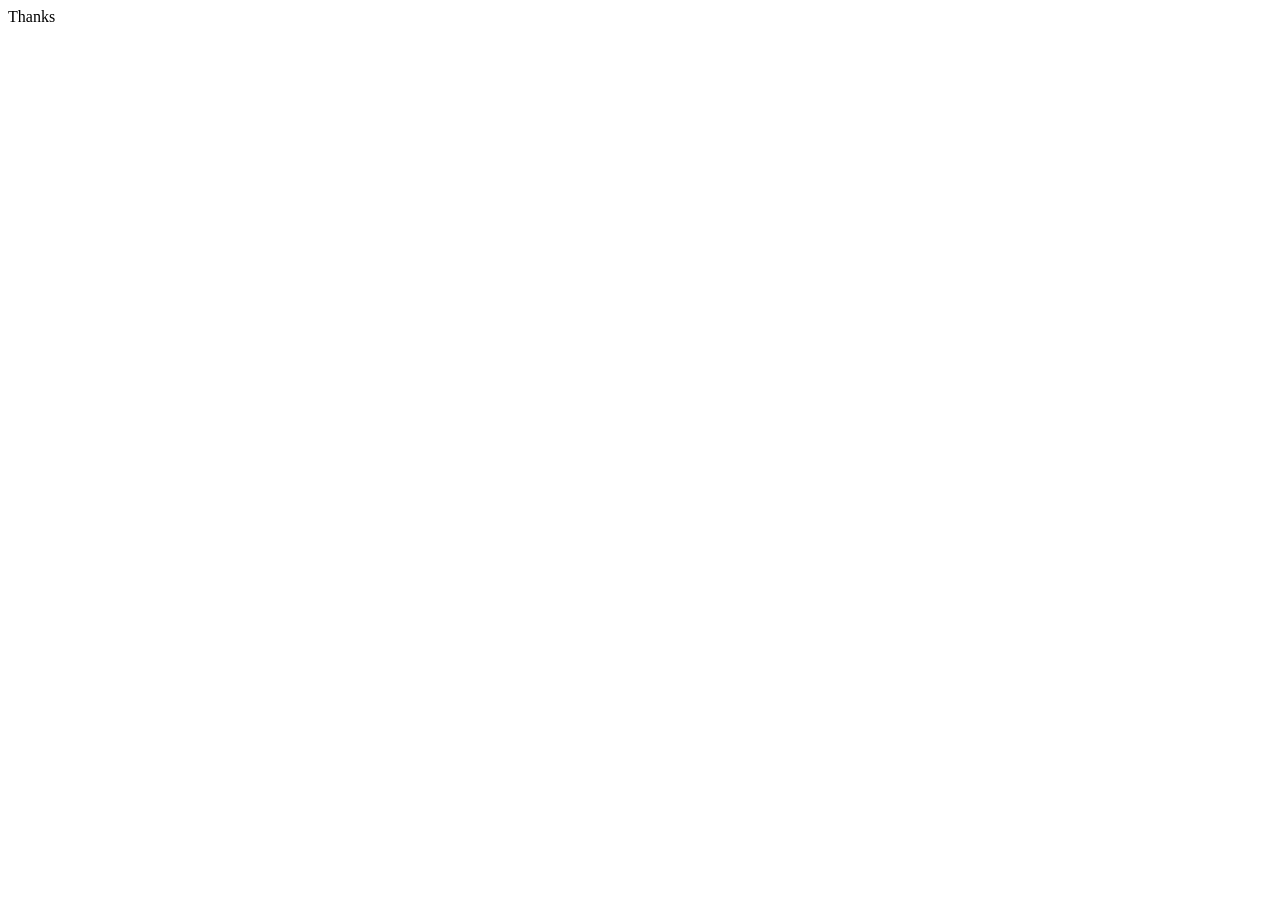
==== thanks.html @ eddb68ce "First Commit" ====
<!DOCTYPE html>
<html lang="en">

<head>
    <meta charset="UTF-8">
    <meta name="viewport" content="width=device-width, initial-scale=1.0">
    <title>Document</title>
</head>

<body>
    Thanks
</body>

</html>
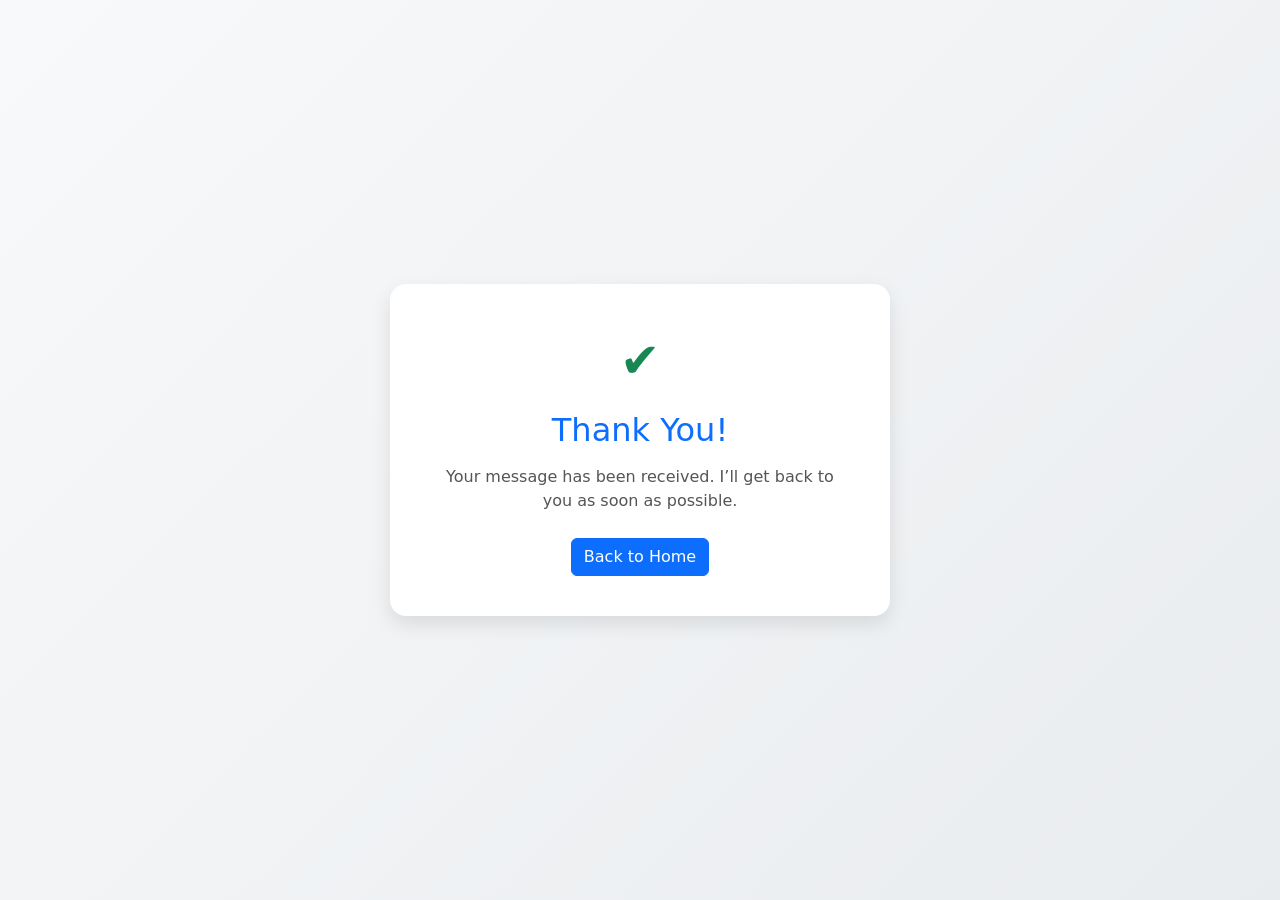
==== commit 784261e3: "Second Commit" ====
--- a/thanks.html
+++ b/thanks.html
@@ -4,11 +4,68 @@
 <head>
     <meta charset="UTF-8">
     <meta name="viewport" content="width=device-width, initial-scale=1.0">
-    <title>Document</title>
+    <title>Thank You</title>
+    <link href="https://cdn.jsdelivr.net/npm/bootstrap@5.3.2/dist/css/bootstrap.min.css" rel="stylesheet">
+    <style>
+        body {
+            background: linear-gradient(135deg, #f8f9fa, #e9ecef);
+            height: 100vh;
+            display: flex;
+            align-items: center;
+            justify-content: center;
+        }
+
+        .thankyou-card {
+            background: #fff;
+            border-radius: 1rem;
+            box-shadow: 0 8px 20px rgba(0, 0, 0, 0.1);
+            padding: 40px;
+            text-align: center;
+            max-width: 500px;
+            width: 100%;
+            animation: fadeInUp 0.6s ease;
+        }
+
+        .thankyou-card h1 {
+            font-size: 2rem;
+            margin-bottom: 15px;
+            color: #0d6efd;
+        }
+
+        .thankyou-card p {
+            color: #555;
+            margin-bottom: 25px;
+        }
+
+        .thankyou-icon {
+            font-size: 3rem;
+            color: #198754;
+            margin-bottom: 15px;
+        }
+
+        @keyframes fadeInUp {
+            from {
+                opacity: 0;
+                transform: translateY(20px);
+            }
+
+            to {
+                opacity: 1;
+                transform: translateY(0);
+            }
+        }
+    </style>
 </head>
 
 <body>
-    Thanks
+
+    <div class="thankyou-card">
+        <div class="thankyou-icon">✔️</div>
+        <h1>Thank You!</h1>
+        <p>Your message has been received. I’ll get back to you as soon as possible.</p>
+        <a href="index.html" class="btn btn-primary">Back to Home</a>
+    </div>
+
 </body>
 
 </html>
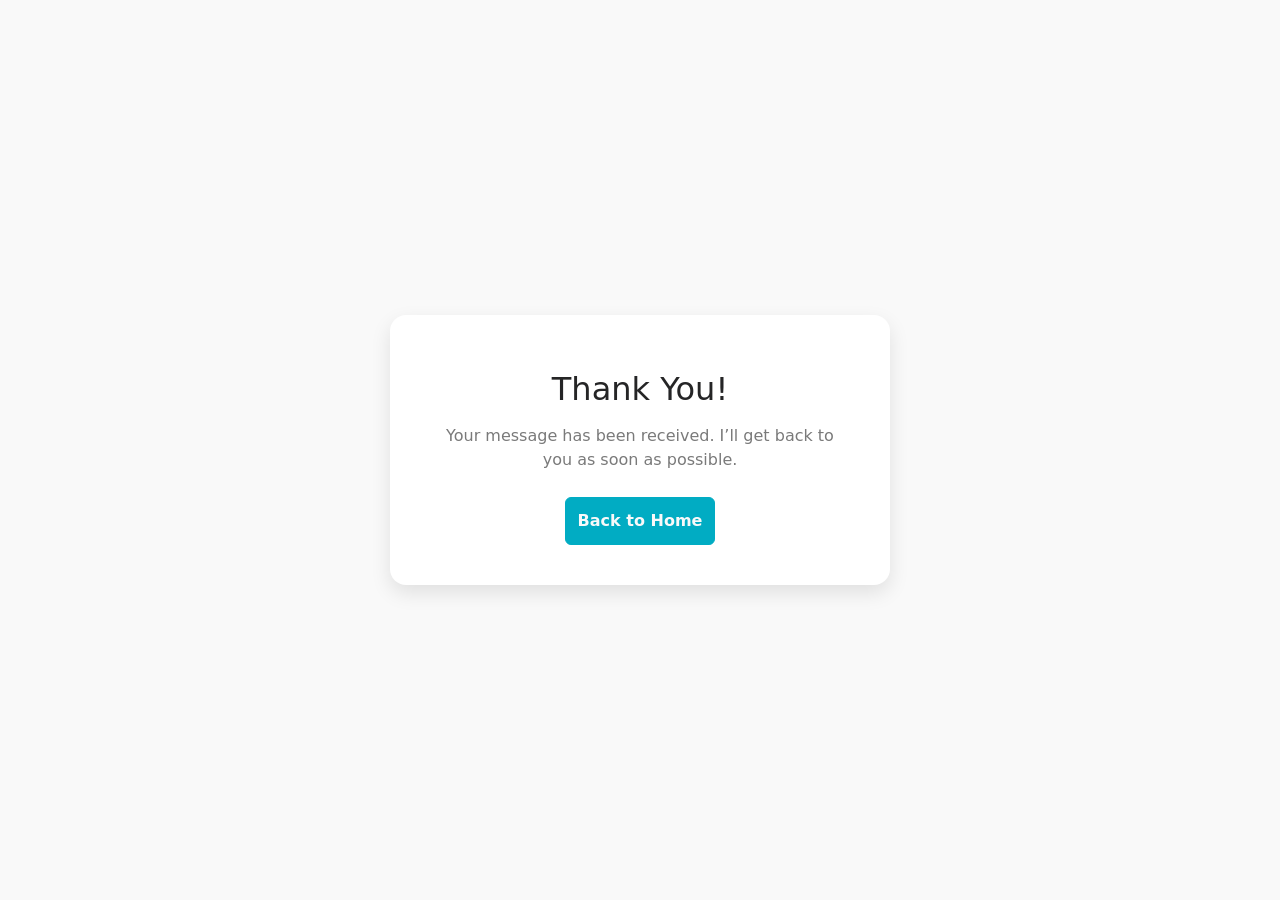
==== commit 1e07d321: "Update" ====
--- a/thanks.html
+++ b/thanks.html
@@ -5,10 +5,26 @@
     <meta charset="UTF-8">
     <meta name="viewport" content="width=device-width, initial-scale=1.0">
     <title>Thank You</title>
+
+    <!-- Favicon -->
+    <link rel="apple-touch-icon" sizes="180x180" href="assets/favicon/apple-touch-icon.png">
+    <link rel="icon" type="image/png" sizes="32x32" href="assets/favicon/favicon-32x32.png">
+    <link rel="icon" type="image/png" sizes="16x16" href="assets/favicon/favicon-16x16.png">
+    <link rel="manifest" href="assets/favicon/site.webmanifest">
+
+    <!-- Bootstrap -->
     <link href="https://cdn.jsdelivr.net/npm/bootstrap@5.3.2/dist/css/bootstrap.min.css" rel="stylesheet">
+
+    <!-- Flaticon -->
+    <link rel='stylesheet'
+        href='https://cdn-uicons.flaticon.com/2.6.0/uicons-regular-rounded/css/uicons-regular-rounded.css'>
+
+    <!-- Local Assets -->
+    <link href="./assets/css/style.css" rel="stylesheet">
+    <script src="./assets/js/thanks.js"></script>
+
     <style>
         body {
-            background: linear-gradient(135deg, #f8f9fa, #e9ecef);
             height: 100vh;
             display: flex;
             align-items: center;
@@ -16,7 +32,7 @@
         }
 
         .thankyou-card {
-            background: #fff;
+            background: var(--card-bg);
             border-radius: 1rem;
             box-shadow: 0 8px 20px rgba(0, 0, 0, 0.1);
             padding: 40px;
@@ -29,17 +45,17 @@
         .thankyou-card h1 {
             font-size: 2rem;
             margin-bottom: 15px;
-            color: #0d6efd;
+            color: var(--text);
         }
 
         .thankyou-card p {
-            color: #555;
+            color: var(--muted);
             margin-bottom: 25px;
         }
 
         .thankyou-icon {
             font-size: 3rem;
-            color: #198754;
+            color: var(--primary-accent);
             margin-bottom: 15px;
         }
 
@@ -60,10 +76,12 @@
 <body>
 
     <div class="thankyou-card">
-        <div class="thankyou-icon">✔️</div>
+        <div class="thankyou-icon"><i class="fi fi-rr-check"></i></div>
         <h1>Thank You!</h1>
         <p>Your message has been received. I’ll get back to you as soon as possible.</p>
-        <a href="index.html" class="btn btn-primary">Back to Home</a>
+        <a href="https://soumiknandi.github.io"
+            class="btn thankyou-btn align-items-center justify-content-center align-content-center">Back to
+            Home</a>
     </div>
 
 </body>
--- a/assets/css/style.css
+++ b/assets/css/style.css
@@ -0,0 +1,665 @@
+/* Globals */
+:root {
+    --bg: #F9F9F9;
+    --text: #252526;
+    --muted: #7A7A7A;
+    --card-bg: #ffffff;
+    --card-border: #E0E0E0;
+    --primary-accent: #01acc3;
+    --nav-bg: #F9F9F9;
+    --footer-bg: #252526;
+}
+
+/* Dark theme overrides */
+:root[data-theme="dark"] {
+    --bg: #1A0A2A;
+    --text: #F0F4F7;
+    --muted: #C0B7D1;
+    --card-bg: #28143C;
+    --card-border: rgba(255, 51, 204, 0.15);
+    --nav-bg: #1A0A2A;
+    --footer-bg: #201133;
+    --primary-accent: #FF33CC;
+    --bs-secondary-color: #adb5bd;
+    --bs-nav-link-color: #e6eef8;
+}
+
+/* Body */
+
+body {
+    background-color: var(--bg);
+    color: var(--text);
+    transition: background-color .3s ease, color .3s ease;
+    scroll-behavior: smooth;
+}
+
+/* Common */
+
+.btn {
+    color: var(--bg);
+}
+
+.card {
+    background-color: var(--card-bg);
+    border-color: var(--card-border);
+    color: var(--text);
+}
+
+footer {
+    background-color: var(--footer-bg) !important;
+    color: var(--muted);
+}
+
+button {
+    transition: background-color 0.3s ease, color 0.3s ease, border-color 0.3s ease;
+    background-color: var(--primary-accent) !important;
+    border-color: var(--primary-accent) !important;
+}
+
+button:hover:not(#theme-toggle-mobile) {
+    background-color: darken(var(--primary-accent), 5%) !important;
+    border-color: darken(var(--primary-accent), 5%) !important;
+    color: var(--primary-accent) !important;
+}
+
+
+/* Navbar */
+
+.navbar,
+.bg-body-tertiary {
+    background-color: var(--nav-bg) !important;
+}
+
+.navbar-brand {
+    /* font-weight: bold; */
+    color: var(--text) !important;
+    transition: color 0.3s ease;
+}
+
+.nav-link {
+    color: var(--muted) !important;
+    transition: color 0.3s ease;
+}
+
+.nav-link.active {
+    color: var(--text) !important;
+    font-weight: bold;
+}
+
+/* Theme toggler */
+
+#theme-toggle {
+    line-height: 1;
+    padding: 0.35rem 0.6rem;
+}
+
+.theme-toggle-mobile {
+    position: fixed;
+    right: 16px;
+    top: 72px;
+    z-index: 1100;
+    border-radius: 50%;
+    width: 44px;
+    height: 44px;
+    padding: 0;
+    display: none;
+    align-items: center;
+    justify-content: center;
+    font-size: 18px;
+    box-shadow: 0 6px 18px rgba(0, 0, 0, 0.12);
+    transition: transform .12s ease, background-color .2s ease;
+    background-color: var(--primary-accent);
+    color: var(--bg);
+    border: none !important;
+}
+
+/* show on small screens */
+@media (max-width: 768px) {
+    .theme-toggle-mobile {
+        display: flex;
+    }
+}
+
+.theme-toggle-mobile:active {
+    transform: scale(.96);
+}
+
+/* Sections */
+
+.my-section {
+    min-height: 90vh;
+}
+
+.home-section {
+    min-height: 100vh;
+}
+
+.scroll-section {
+    scroll-margin-top: 70px;
+}
+
+/* Bottom Navbar */
+
+.bottom-nav {
+    position: fixed;
+    bottom: 0;
+    left: 0;
+    width: 100%;
+    height: 62px;
+    background: var(--nav-bg);
+    z-index: 999;
+    padding-left: 8px;
+    padding-right: 8px;
+}
+
+.nav-label {
+    display: none;
+}
+
+.bottom-nav .nav-link {
+    color: var(--muted) !important;
+    font-size: 0.85rem;
+    display: flex;
+    flex-direction: column;
+    align-items: center;
+    padding: 8px 0 0 0;
+    transition: color 0.3s ease;
+    transition: border-bottom 0.3s ease;
+}
+
+.bottom-nav .nav-link i {
+    font-size: 1.4rem;
+    margin-bottom: 3px;
+}
+
+.bottom-nav .nav-link.active {
+    color: var(--text) !important;
+    border-bottom: 1px solid var(--text) !important;
+    font-weight: 600;
+}
+
+@media (max-width: 768px) {
+    .bottom-nav {
+        display: block !important;
+    }
+
+    body {
+        padding-bottom: 56px;
+    }
+
+    #main-navbar {
+        display: none !important;
+    }
+}
+
+
+/* Home Section */
+
+.btn-image {
+    display: inline-flex;
+    align-items: center;
+    border-radius: 50%
+}
+
+.btn-image img {
+    width: 68px;
+    height: 68px;
+    border-radius: 50%
+}
+
+.btn-image:hover {
+    transition: transform 0.3s;
+    transform: translateY(-4px);
+    transform: scale(1.1);
+    border-radius: 50%
+}
+
+.top-text-hi {
+    display: none;
+    text-align: center;
+}
+
+.home-social-icon {
+    font-size: 64px;
+    color: var(--text);
+}
+
+.home-social-icon:hover {
+    color: var(--primary-accent);
+    transition: color 0.3s ease;
+    transform: scale(1.3);
+
+}
+
+#downloadcvbtn,
+#contactbtn {
+    height: 56px;
+    text-decoration: none;
+    font-weight: bold;
+}
+
+
+@media (max-width: 768px) {
+
+    #downloadcvbtn,
+    #contactbtn {
+        width: 90%;
+    }
+
+    .downloadcvbtn-wrapper {
+        display: flex;
+        justify-content: center;
+    }
+
+    .social-link-wrapper {
+        justify-content: center;
+    }
+
+    .social-link-wrapper a {
+        margin-left: 12px;
+        margin-right: 12px;
+    }
+
+    .top-text {
+        display: none;
+    }
+
+    .top-text-hi {
+        display: block;
+    }
+
+    .top-title {
+        text-align: center;
+    }
+
+    .top-desc {
+        text-align: center;
+    }
+
+}
+
+/* About Section */
+
+
+.counter {
+    font-size: 2rem;
+    font-weight: 700;
+    color: var(--text);
+    margin: 0;
+}
+
+.stat-box {
+    display: flex;
+    flex-direction: column;
+    align-items: center;
+}
+
+.stat-text {
+    font-size: 0.9rem;
+    margin: 0;
+    line-height: 1.2;
+    color: var(--text);
+    text-align: center;
+    padding-top: 8px;
+}
+
+.about-image {
+    text-align: right;
+}
+
+
+@media (max-width: 768px) {
+
+    .about-image {
+        text-align: center !important;
+    }
+
+    .counter-wrapper {
+        justify-content: center;
+    }
+
+    #contactbtn {
+        width: 90%;
+    }
+
+    .contactbtn-wrapper {
+        display: flex;
+        justify-content: center;
+    }
+
+    #about {
+        margin-top: 16px;
+    }
+
+}
+
+/* Skills Section */
+
+.skills-scroll-wrapper {
+    position: relative;
+}
+
+.scroll-btn {
+    position: absolute;
+    top: 50%;
+    transform: translateY(-50%);
+    border: none;
+    background: transparent !important;
+    color: var(--primary-accent);
+    font-size: 2rem;
+    width: 40px;
+    height: 40px;
+    border-radius: 50%;
+    cursor: pointer;
+    z-index: 10;
+    align-items: center;
+    opacity: 1;
+    visibility: visible;
+}
+
+.scroll-btn.left {
+    left: -40px;
+}
+
+.scroll-btn.right {
+    right: -40px;
+}
+
+.scroll-btn:hover {
+    background: rgba(13, 110, 253, 0.2);
+}
+
+.scroll-btn.inactive:hover {
+    background: transparent;
+}
+
+.scroll-btn.hidden {
+    opacity: 0;
+    visibility: hidden;
+}
+
+.scroll-btn.inactive {
+    color: var(--muted);
+}
+
+.skills-scroll {
+    scrollbar-width: none;
+    scroll-behavior: smooth;
+    margin-bottom: 1.5rem;
+    padding-bottom: .5rem;
+    margin-top: .5rem;
+    display: flex;
+    overflow: auto;
+}
+
+.skills-scroll>div {
+    padding-right: 1.5rem !important;
+    margin-top: 1.5rem !important;
+
+}
+
+.skill-logo {
+    width: 50px;
+    height: 50px;
+    object-fit: contain;
+    margin-bottom: 0.5rem;
+}
+
+.skill-card {
+    text-align: center;
+    padding: 1rem;
+    border-radius: 8px;
+    box-shadow: 0 0 8px rgba(0, 0, 0, 0.05);
+    transition: 0.3s ease;
+    background-color: var(--card-bg);
+    border-color: var(--card-border);
+    color: var(--text);
+}
+
+.skill-card:hover {
+    transform: translateY(-4px);
+    box-shadow: 0 4px 16px rgba(0, 0, 0, 0.1);
+}
+
+
+@media (max-width: 768px) {
+
+    .scroll-btn {
+        display: none;
+    }
+
+}
+
+/* My Journey */
+
+#timeline {
+    position: relative;
+    padding: 2rem 0;
+}
+
+.timeline {
+    position: relative;
+    padding: 2rem 0;
+}
+
+.timeline-line {
+    position: absolute;
+    top: 0;
+    bottom: 0;
+    left: 50%;
+    width: 12px;
+    background: var(--primary-accent);
+    transform: translateX(-50%);
+    z-index: 1;
+    border-radius: 10px;
+}
+
+.timeline-item {
+    position: relative;
+    width: 50%;
+    padding: 1.5rem;
+}
+
+.timeline-item.left {
+    left: 0;
+    text-align: right;
+}
+
+.timeline-item.right {
+    left: 50%;
+}
+
+.timeline-item .content {
+    /* background: #f8f9fa; */
+    padding: 1rem 1.5rem;
+    border-radius: 8px;
+    position: relative;
+    z-index: 2;
+    box-shadow: 0 4px 10px rgba(0, 0, 0, 0.05);
+    background-color: var(--card-bg);
+    border-color: var(--card-border);
+    color: var(--text);
+}
+
+.timeline-circle {
+    width: 30px;
+    height: 30px;
+    background-color: var(--primary-accent);
+    position: absolute;
+    border-radius: 50%;
+    z-index: 3;
+    justify-items: center;
+    justify-self: center;
+    align-content: center;
+}
+
+.timeline-circle div {
+    background-color: var(--primary-accent);
+    width: 14px;
+    height: 14px;
+    border-radius: 50%;
+
+}
+
+.timeline-circle-right {
+    right: -15px;
+
+}
+
+.timeline-circle-left {
+    left: -15px;
+
+}
+
+
+@media (max-width: 768px) {
+
+    /* Responsive stacking*/
+
+    .timeline-item,
+    .timeline-item.right,
+    .timeline-item.left {
+        width: 90%;
+        left: 25px;
+        text-align: left;
+    }
+
+    .timeline-line {
+        left: 20px;
+        transform: none;
+    }
+
+    .timeline-circle-right {
+        right: unset;
+        left: -15px;
+    }
+
+}
+
+/* Certifications */
+
+.certifications-card {
+    /* background-color: var(--card-bg); */
+    cursor: pointer;
+    transition: transform 0.2s ease;
+}
+
+.certifications-card:hover {
+    transform: scale(1.02);
+}
+
+
+/* Project Sections */
+
+.clickable-card {
+    background-color: var(--card-bg);
+    cursor: pointer;
+    transition: transform 0.2s ease;
+}
+
+.clickable-card:hover {
+    transform: scale(1.02);
+}
+
+.card-text {
+    min-height: 144px;
+}
+
+/* Contact Me */
+
+.contact-info {
+    display: flex;
+    align-items: center;
+    margin-bottom: 28px;
+    text-decoration: none !important;
+    color: var(--text) !important;
+}
+
+.contact-info>i {
+    margin-right: 12px;
+    font-size: 28pt;
+    font-weight: bold;
+}
+
+.contact-info>div>span {
+    font-size: 16pt;
+}
+
+form label {
+    font-size: 16pt;
+}
+
+form input {
+    height: 60px;
+    line-height: 60px;
+    padding-top: 5px;
+    box-sizing: border-box;
+    font-size: 16pt;
+}
+
+form textarea {
+    padding-top: 5px;
+    box-sizing: border-box;
+}
+
+form button {
+    height: 60px;
+    font-weight: bold !important;
+    font-style: 18pt !important;
+}
+
+.contact-info-divider {
+    background-color: #a6a6a6;
+    width: 1px;
+    max-width: 1px;
+    padding: 0;
+    margin-top: 20px;
+    margin-bottom: 20px;
+}
+
+
+@media (max-width: 768px) {
+    .contact-info-divider {
+        width: 90vw;
+        max-width: unset;
+        height: 1px;
+    }
+
+    .contact-info>div>span {
+        font-size: 12pt;
+    }
+
+    .about-image {
+        text-align: center !important;
+    }
+
+
+}
+
+/* Footer Social Icons */
+
+footer .social-icon {
+    transition: transform 0.3s ease, color 0.3s ease;
+    display: inline-flex;
+    align-items: center;
+    justify-content: center;
+    text-decoration: none;
+}
+
+footer .social-icon i {
+    transition: transform 0.3s ease, color 0.3s ease;
+}
+
+footer .social-icon:hover i {
+    transform: scale(1.3);
+}
+
+
+.thankyou-btn {
+    transition: background-color 0.3s ease, color 0.3s ease, border-color 0.3s ease;
+    background-color: var(--primary-accent) !important;
+    border-color: var(--primary-accent) !important;
+    height: 48px;
+    text-decoration: none;
+    font-weight: bold;
+}
